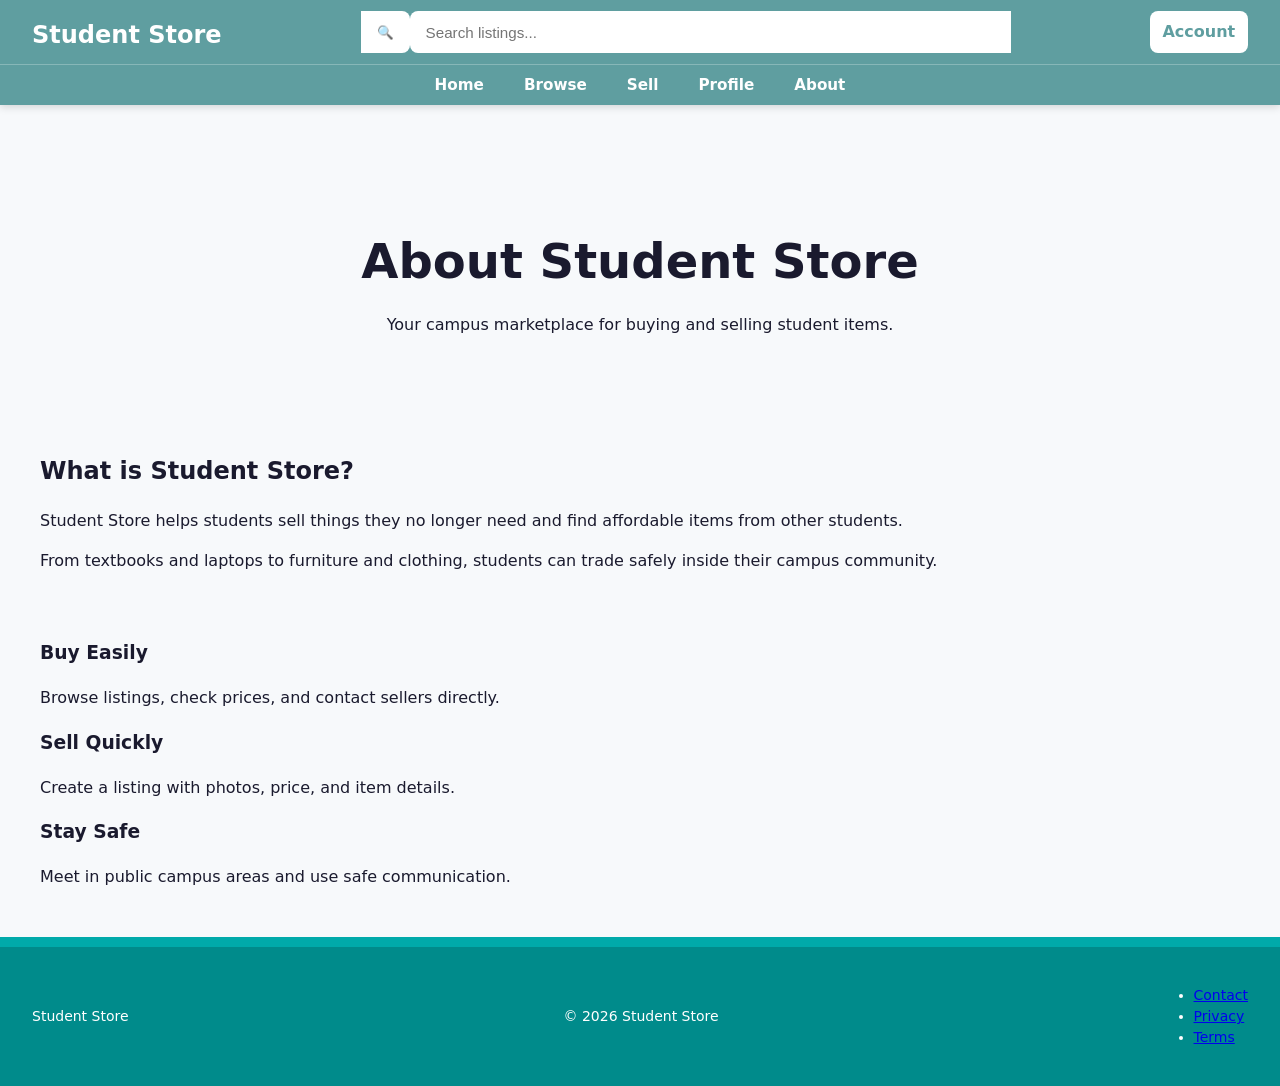
==== about/index.html @ 347599ef "Add browse and item pages with populate script and styles" ====
<!DOCTYPE html>
<html lang="en">


<head>


<meta charset="UTF-8">


<meta name="viewport" content="width=device-width, initial-scale=1.0">



<title>Student Store | About</title>




<link rel="stylesheet" href="../styles/homepage.css">
<link rel="stylesheet" href="../styles/header.css">
<link rel="stylesheet" href="../styles/footer.css">



<link
href="https://fonts.googleapis.com/css2?family=Plus+Jakarta+Sans:wght@400;600;700;800&display=swap"
rel="stylesheet">


</head>





<body>





<!-- HEADER -->


<header>


<div class="header-top">


<h1 class="site-logo">

<a href="../index.html">

Student Store

</a>

</h1>






<form class="search-form">


<button>

🔍

</button>



<input

type="search"

placeholder="Search listings...">


</form>






<nav class="account-nav">


<a

class="btn--account"

href="../user-profile/index.html">


Account


</a>


</nav>



</div>







<nav class="main-nav">


<a href="../index.html">

Home

</a>



<a href="../browse/index.html">

Browse

</a>




<a href="../sell-new-item/index.html">

Sell

</a>



<a href="../user-profile/index.html">

Profile

</a>



<a href="./index.html">

About

</a>


</nav>




</header>









<main class="about-page">





<section class="landing">


<h2>

About Student Store

</h2>



<p>

Your campus marketplace for buying and selling student items.

</p>



</section>









<section class="about-card">



<h2>

What is Student Store?

</h2>



<p>

Student Store helps students sell things they no longer need
and find affordable items from other students.

</p>



<p>

From textbooks and laptops to furniture and clothing,
students can trade safely inside their campus community.

</p>



</section>










<section class="about-grid">






<div class="about-card">


<h3>

Buy Easily

</h3>


<p>

Browse listings, check prices, and contact sellers directly.

</p>


</div>








<div class="about-card">


<h3>

Sell Quickly

</h3>


<p>

Create a listing with photos, price, and item details.

</p>


</div>








<div class="about-card">


<h3>

Stay Safe

</h3>


<p>

Meet in public campus areas and use safe communication.

</p>


</div>







</section>






</main>









<footer>


<p class="footer__brand">

Student Store

</p>



<p class="footer__copyright">

© 2026 Student Store

</p>





<nav class="footer__links">


<ul>


<li>

<a href="../contact/index.html">

Contact

</a>

</li>


<li>

<a href="../privacy/index.html">

Privacy

</a>

</li>


<li>

<a href="../terms/index.html">

Terms

</a>

</li>


</ul>


</nav>



</footer>







</body>


</html>
---- styles/homepage.css ----
@import './header.css';
@import './footer.css';
@import './unified.css';
@import './itemcard.css';
@import './new-item-button.css';
@import './sell-new-item-modal.css';



/* =========================
   GLOBAL
========================= */

body {
    margin:0;
    background:#f7f9fb;
    color:#1a1a2e;
    font-size:1rem;
    line-height:1.5;
}


main {

    max-width:1200px;

    margin:auto;

    padding:2rem;

    display:flex;
    flex-direction:column;

    gap:2rem;
}



/* =========================
   HERO
========================= */


.landing {

    text-align:center;

    padding:3rem 1rem;

}


.landing h2 {

    font-size:clamp(2rem,5vw,3rem);

    font-weight:800;

    margin-bottom:1rem;

}


.landing__description {

    max-width:650px;

    margin:auto;

    color:#666;

    font-size:1.1rem;

}




/* =========================
   FEED LAYOUT
========================= */


.feed {

    display:grid;

    grid-template-columns:220px 1fr;

    gap:2rem;

    align-items:start;

}




/* =========================
   FILTER PANEL
========================= */


.filter-panel {

    background:white;

    border-radius:16px;

    padding:1.5rem;

    border:1px solid #e5e7eb;

    position:sticky;

    top:100px;

}



.filter-panel__heading {

    font-size:1.2rem;

    font-weight:800;

    margin-bottom:1.5rem;

}



/* categories */

.filter-panel__list {

    list-style:none;

    padding:0;

    margin:0;

    display:flex;

    flex-direction:column;

    gap:.8rem;

}



.filter-panel__list label {

    display:flex;

    align-items:center;

    gap:.6rem;

    cursor:pointer;

    font-weight:600;

    color:#444;

}



.filter-panel__list input {

    accent-color:cadetblue;

    width:18px;

    height:18px;

}





/* price */

.price-range {

    display:flex;

    flex-direction:column;

    gap:.7rem;

}



.price-range input {

    height:38px;

    padding:0 .8rem;

    border-radius:8px;

    border:1px solid #ddd;

}




.btn--apply-filters {

    margin-top:1rem;

    width:100%;

    height:40px;

    border:none;

    border-radius:8px;

    background:cadetblue;

    color:white;

    font-weight:700;

    cursor:pointer;

}


.btn--apply-filters:hover {

    background:#287b7b;

}





/* =========================
   ITEM GRID
========================= */


.item-grid {

    list-style:none;

    padding:0;

    margin:0;


    display:grid;

    grid-template-columns:

    repeat(auto-fill,minmax(220px,1fr));


    gap:1.5rem;

}





/* =========================
   FLOATING SELL BUTTON
========================= */


.floating-add-btn {

    position:fixed;

    right:30px;

    bottom:30px;


    width:60px;

    height:60px;


    display:flex;

    justify-content:center;

    align-items:center;


    background:cadetblue;

    color:white;

    border-radius:50%;


    font-size:2rem;

    text-decoration:none;


    box-shadow:0 10px 25px #0003;

}




/* =========================
   MOBILE
========================= */


@media(max-width:800px){


    main {

        padding:1rem;

    }


    .feed {

        grid-template-columns:1fr;

    }


    .filter-panel {

        position:static;

    }



    .filter-panel__list {

        flex-direction:column;

    }



}
---- styles/header.css ----
/* ===========================
   HEADER SHELL
=========================== */

header {

    background-color: cadetblue;
    color: white;

    position: sticky;
    top: 0;
    z-index: 100;

    box-shadow: 0 2px 8px rgba(0,0,0,.15);

}


/* ===========================
   TOP ROW
=========================== */


.header-top {

    height: 4rem;

    display: flex;
    align-items: center;

    gap: 1.5rem;

    padding: 0 2rem;

}


/* ===========================
   LOGO
=========================== */


.site-logo {

    margin: 0;

    flex-shrink: 0;

}


.site-logo a {

    color:white;

    text-decoration:none;

    font-size:1.5rem;

    font-weight:800;

}



/* ===========================
   SEARCH BAR
=========================== */


.search-form {

    display:flex;

    flex:1;

    max-width:650px;

    margin:auto;

}


.search-form input[type="search"] {

    flex:1;

    height:42px;

    padding:0 1rem;

    border:none;

    outline:none;

    font-size:.95rem;

    color:#222;

    border-radius:8px 0 0 8px;

}



.search-form button {

    height:42px;

    padding:0 1rem;

    border:none;

    cursor:pointer;

    background:white;

    color:cadetblue;

    border-radius:0 8px 8px 0;

}


.search-form button:hover {

    background:#eee;

}



/* ===========================
   ACCOUNT
=========================== */


.header-actions {

    display:flex;

    align-items:center;

}


.account-nav {

    position:relative;

}



.btn--account {

    height:42px;

    padding:0 .8rem;

    border:none;

    border-radius:8px;

    background:white;

    color:cadetblue;

    cursor:pointer;

    display:flex;

    align-items:center;

    gap:.4rem;

    text-decoration:none;

    font-weight:700;

}


.btn--account:hover {

    background:#f2f2f2;

}





/* ===========================
   MAIN NAVIGATION
=========================== */


.main-nav {

    height:2.5rem;

    display:flex;

    justify-content:center;

    align-items:center;

    gap:2.5rem;

    border-top:1px solid rgba(255,255,255,.25);

}



.main-nav a {

    color:white;

    text-decoration:none;

    font-weight:600;

    font-size:.95rem;

    transition:.2s ease;

}



.main-nav a:hover {

    color:#d9ffff;

}



/* ===========================
   ACCOUNT DROPDOWN
=========================== */


.account-dropdown {

    position:absolute;

    right:0;

    top:50px;

    width:240px;

    background:white;

    color:#222;

    border-radius:10px;

    box-shadow:0 10px 30px rgba(0,0,0,.2);

    overflow:hidden;

}


.hidden {

    display:none;

}



.dropdown-header {

    display:flex;

    gap:1rem;

    padding:1rem;

}



.avatar {

    width:40px;

    height:40px;

    border-radius:50%;

    background:#ddd;

}


.divider {

    height:1px;

    background:#eee;

}


.dropdown-item {

    display:block;

    padding:.8rem 1rem;

    color:#333;

    text-decoration:none;

}


.dropdown-item:hover {

    background:#f5f5f5;

}


.dropdown-logout {

    width:100%;

    border:none;

    background:white;

    padding:1rem;

    text-align:left;

    cursor:pointer;

    color:#c62828;

}



/* ===========================
   MOBILE
=========================== */


@media(max-width:768px){


    .header-top {

        flex-wrap:wrap;

        height:auto;

        padding:1rem;

    }


    .search-form {

        order:3;

        width:100%;

        max-width:none;

    }


    .main-nav {

        overflow-x:auto;

        justify-content:flex-start;

        padding:0 1rem;

        gap:1.5rem;

    }


    .main-nav a {

        white-space:nowrap;

    }


}
---- styles/footer.css ----
footer {
    display: flex;
    flex-wrap: wrap;
    align-items: center;
    justify-content: space-between;
    gap: 1rem 2rem;
    padding: 1.5rem 2rem;
    background-color: var(--color-primary);
    border-top: 10px solid var(--color-primary-light);
    font-size: 0.875rem;
    color: var(--color-white);
}

footer .footer-brand {
    font-size: 1.05rem;
    font-weight: 700;
    margin: 0;

    white-space: nowrap;
    flex-shrink: 0;
}

footer .footer-copyright {
    margin: 0;
    font-size: 0.8rem;
    text-align: center;
    flex: 1 1 auto;
}

footer .footer-links {
    flex-shrink: 0;
}

footer .footer-links ul {
    display: flex;
    flex-wrap: wrap;
    align-items: center;
    gap: 0.25rem 0.15rem;

    list-style: none;
    margin: 0;
}

footer .footer-links a {
    display: inline-block;
    padding: 0.25rem 0.6rem;
    font-size: 0.8rem;
    font-weight: 400;
    color: var(--color-primary-subtle);
    text-decoration: none;
}

@media (max-width: 640px) {
    footer {
        flex-direction: column;
    }

    footer .footer-copyright {
        order: 3; 
        font-size: 0.7rem;
    }

}
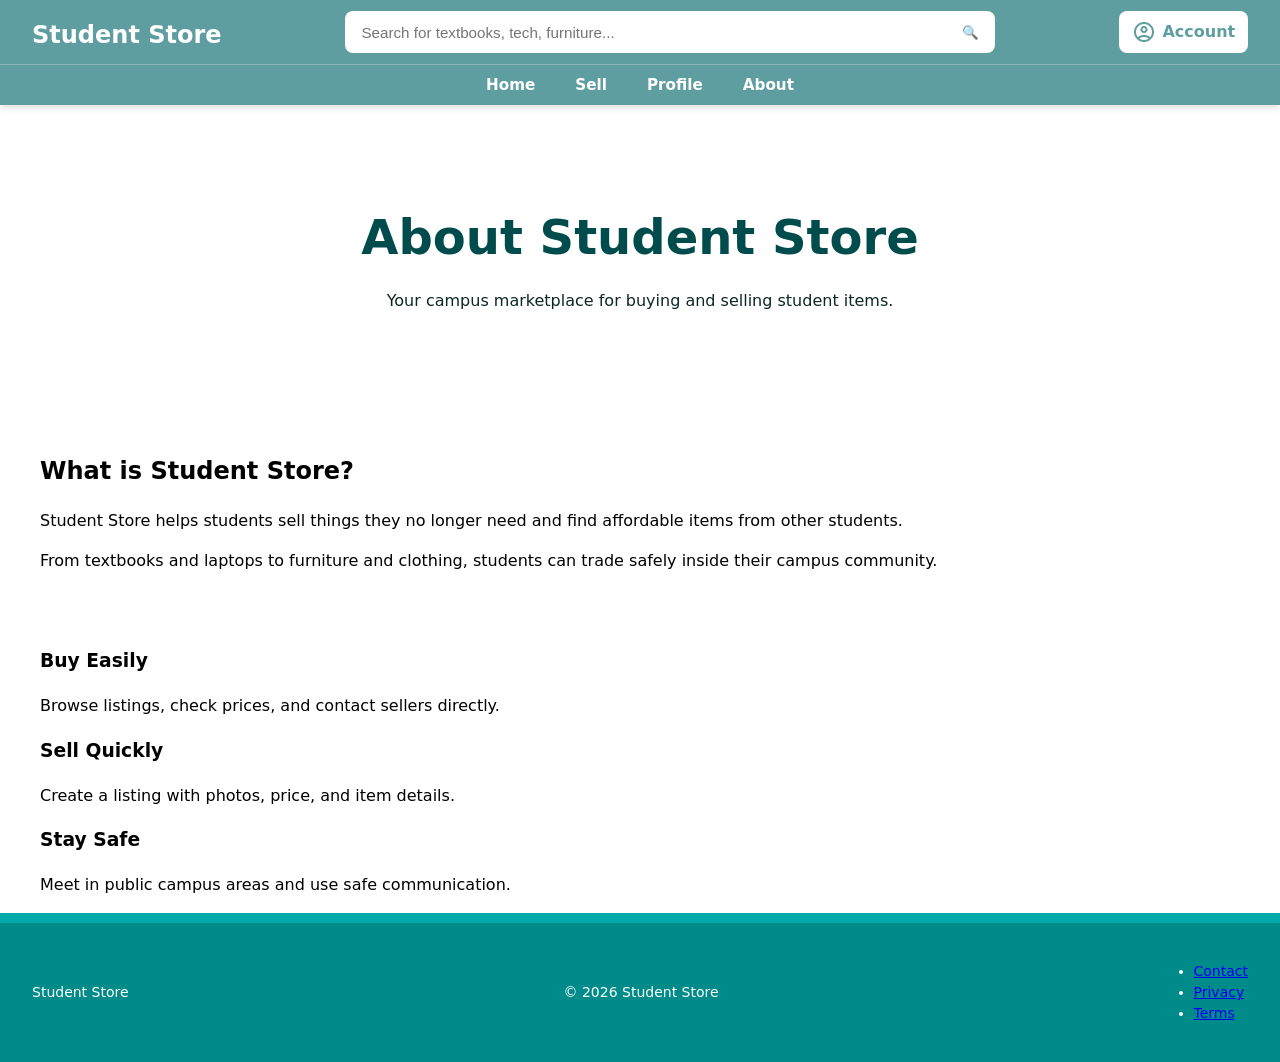
==== commit c71faa43: "Slight flxes to header" ====
--- a/about/index.html
+++ b/about/index.html
@@ -23,9 +23,15 @@
 
 
 
-<link
-href="https://fonts.googleapis.com/css2?family=Plus+Jakarta+Sans:wght@400;600;700;800&display=swap"
-rel="stylesheet">
+    <link
+        href="https://fonts.googleapis.com/css2?family=Plus+Jakarta+Sans:wght@400;600;700;800&display=swap"
+        rel="stylesheet"
+    >
+
+    <link
+        href="https://fonts.googleapis.com/css2?family=Material+Symbols+Outlined"
+        rel="stylesheet"
+    >
 
 
 </head>
@@ -41,145 +47,62 @@
 
 
 <!-- HEADER -->
-
-
-<header>
-
-
-<div class="header-top">
-
-
-<h1 class="site-logo">
-
-<a href="../index.html">
-
-Student Store
-
-</a>
-
-</h1>
-
-
-
-
-
-
-<form class="search-form">
-
-
-<button>
-
-🔍
-
-</button>
-
-
-
-<input
-
-type="search"
-
-placeholder="Search listings...">
-
-
-</form>
-
-
-
-
-
-
-<nav class="account-nav">
-
-
-<a
-
-class="btn--account"
-
-href="../user-profile/index.html">
-
-
-Account
-
-
-</a>
-
-
-</nav>
-
-
-
-</div>
-
-
-
-
-
-
-
-<nav class="main-nav">
-
-
-<a href="../index.html">
-
-Home
-
-</a>
-
-
-
-<a href="../browse/index.html">
-
-Browse
-
-</a>
-
-
-
-
-<a href="../sell-new-item/index.html">
-
-Sell
-
-</a>
-
-
-
-<a href="../user-profile/index.html">
-
-Profile
-
-</a>
-
-
-
-<a href="./index.html">
-
-About
-
-</a>
-
-
-</nav>
-
-
-
-
-</header>
-
-
-
-
-
-
+    <header>
+
+        <div class="header-top">
+
+            <h1 class="site-logo">
+                <a href="../">
+                    Student Store
+                </a>
+            </h1>
+
+            <form
+                class="search-form"
+                role="search"
+            >
+                <input
+                    id="search-input"
+                    type="search"
+                    autocomplete="off"
+                    placeholder="Search for textbooks, tech, furniture..."
+                    aria-label="Search listings"
+                >
+
+                <button
+                    type="submit"
+                    aria-label="Search"
+                >🔍</button>
+            </form>
+
+            <nav class="account-nav"
+                 aria-label="Account" >
+                <a
+                    href="../user-profile/"
+                    class="btn--account" >
+                        <span class="material-symbols-outlined">account_circle</span>
+                        Account
+                </a>
+            </nav>
+
+        </div>
+
+        <nav
+            class="main-nav"
+            aria-label="Main navigation"
+        >
+            <a href="../">Home</a>
+            <!-- <a href="../browse/index.html">Browse</a> -->
+            <a href="../sell-new-item/">Sell</a>
+            <a href="../user-profile/">Profile</a>
+            <a href="../about/">About</a>
+        </nav>
+
+    </header>
 
 
 
 <main class="about-page">
-
-
-
-
 
 <section class="landing">
 
--- a/styles/homepage.css
+++ b/styles/homepage.css
@@ -1,10 +1,11 @@
+@import './unified.css';
+
 @import './header.css';
 @import './footer.css';
-@import './unified.css';
+@import './filter.css';
 @import './itemcard.css';
 @import './new-item-button.css';
 @import './sell-new-item-modal.css';
-
 
 
 /* =========================
@@ -12,349 +13,172 @@
 ========================= */
 
 body {
-    margin:0;
-    background:#f7f9fb;
-    color:#1a1a2e;
-    font-size:1rem;
-    line-height:1.5;
+    margin: 0;
+    line-height: 1.5;
 }
 
-
 main {
-
-    max-width:1200px;
-
-    margin:auto;
-
-    padding:2rem;
-
-    display:flex;
-    flex-direction:column;
-
-    gap:2rem;
+    display: flex;
+    flex-direction: column;
+    margin: 0 auto;
+    gap: 2.5rem;
+    max-width: 1200px;
 }
-
 
 
 /* =========================
    HERO
 ========================= */
 
-
 .landing {
-
-    text-align:center;
-
-    padding:3rem 1rem;
-
+    text-align: center;
+    padding: 3.5rem 1rem 3rem;
 }
 
+.landing h2 {
+    color: var(--color-primary-darker);
+     margin-bottom: 1rem;
 
-.landing h2 {
-
-    font-size:clamp(2rem,5vw,3rem);
-
-    font-weight:800;
-
-    margin-bottom:1rem;
-
+    font-size: clamp(2rem, 5vw, 3rem);
+    font-weight: 800;
 }
 
-
-.landing__description {
-
-    max-width:650px;
-
-    margin:auto;
-
-    color:#666;
-
-    font-size:1.1rem;
-
+.landing p {
+    color: var(--color-ink);
+    max-width: 650px;
+    margin: 0 auto 2rem;
 }
-
-
-
 
 /* =========================
    FEED LAYOUT
 ========================= */
 
+.feed {
+    display: grid;
+    grid-template-columns: 14rem 1fr;
+    grid-template-rows: auto;
+    gap: 2rem;
 
-.feed {
-
-    display:grid;
-
-    grid-template-columns:220px 1fr;
-
-    gap:2rem;
-
-    align-items:start;
-
+    align-items: start;
 }
-
-
 
 
 /* =========================
    FILTER PANEL
 ========================= */
 
+.filter-panel {
+    position: sticky;
+    top: 100px;
 
-.filter-panel {
+    padding: 1.5rem;
 
-    background:white;
+    background: white;
+    border: 1px solid #e5e7eb;
+    border-radius: 16px;
+}
 
-    border-radius:16px;
+.filter-panel__heading {
+    margin-bottom: 1.5rem;
 
-    padding:1.5rem;
-
-    border:1px solid #e5e7eb;
-
-    position:sticky;
-
-    top:100px;
-
+    font-size: 1.2rem;
+    font-weight: 800;
 }
 
 
+/* Categories */
 
-.filter-panel__heading {
+.filter-panel__list {
+    display: flex;
+    flex-direction: column;
+    gap: .8rem;
 
-    font-size:1.2rem;
+    margin: 0;
+    padding: 0;
 
-    font-weight:800;
+    list-style: none;
+}
 
-    margin-bottom:1.5rem;
+.filter-panel__list label {
+    display: flex;
+    align-items: center;
+    gap: .6rem;
 
+    cursor: pointer;
+
+    color: #444;
+    font-weight: 600;
+}
+
+.filter-panel__list input {
+    width: 18px;
+    height: 18px;
+
+    accent-color: cadetblue;
 }
 
 
+/* Price */
 
-/* categories */
-
-.filter-panel__list {
-
-    list-style:none;
-
-    padding:0;
-
-    margin:0;
-
-    display:flex;
-
-    flex-direction:column;
-
-    gap:.8rem;
-
+.price-range {
+    display: flex;
+    flex-direction: column;
+    gap: .7rem;
 }
 
+.price-range input {
+    height: 38px;
+    padding: 0 .8rem;
 
-
-.filter-panel__list label {
-
-    display:flex;
-
-    align-items:center;
-
-    gap:.6rem;
-
-    cursor:pointer;
-
-    font-weight:600;
-
-    color:#444;
-
+    border: 1px solid #ddd;
+    border-radius: 8px;
 }
 
+.btn--apply-filters {
+    width: 100%;
+    height: 40px;
+    margin-top: 1rem;
 
+    border: none;
+    border-radius: 8px;
 
-.filter-panel__list input {
+    background: cadetblue;
+    color: white;
 
-    accent-color:cadetblue;
-
-    width:18px;
-
-    height:18px;
-
+    font-weight: 700;
+    cursor: pointer;
 }
 
-
-
-
-
-/* price */
-
-.price-range {
-
-    display:flex;
-
-    flex-direction:column;
-
-    gap:.7rem;
-
+.btn--apply-filters:hover {
+    background: #287b7b;
 }
-
-
-
-.price-range input {
-
-    height:38px;
-
-    padding:0 .8rem;
-
-    border-radius:8px;
-
-    border:1px solid #ddd;
-
-}
-
-
-
-
-.btn--apply-filters {
-
-    margin-top:1rem;
-
-    width:100%;
-
-    height:40px;
-
-    border:none;
-
-    border-radius:8px;
-
-    background:cadetblue;
-
-    color:white;
-
-    font-weight:700;
-
-    cursor:pointer;
-
-}
-
-
-.btn--apply-filters:hover {
-
-    background:#287b7b;
-
-}
-
-
-
 
 
 /* =========================
    ITEM GRID
 ========================= */
-
-
 .item-grid {
-
-    list-style:none;
-
-    padding:0;
-
-    margin:0;
-
-
-    display:grid;
-
-    grid-template-columns:
-
-    repeat(auto-fill,minmax(220px,1fr));
-
-
-    gap:1.5rem;
+    display: grid;
+    grid-template-columns: repeat(auto-fill, minmax(16rem, 1fr));
+    gap: 1.25rem;
+    align-items: start;
+    margin: 0;
+    padding: 0;
+    grid-column: 2;
 
 }
-
-
-
-
-
-/* =========================
-   FLOATING SELL BUTTON
-========================= */
-
-
-.floating-add-btn {
-
-    position:fixed;
-
-    right:30px;
-
-    bottom:30px;
-
-
-    width:60px;
-
-    height:60px;
-
-
-    display:flex;
-
-    justify-content:center;
-
-    align-items:center;
-
-
-    background:cadetblue;
-
-    color:white;
-
-    border-radius:50%;
-
-
-    font-size:2rem;
-
-    text-decoration:none;
-
-
-    box-shadow:0 10px 25px #0003;
-
-}
-
-
-
 
 /* =========================
    MOBILE
 ========================= */
-
-
-@media(max-width:800px){
-
-
+@media (max-width: 640px) {
     main {
-
-        padding:1rem;
-
+        padding: 1.25rem 1rem 3rem;
+        gap: 1.5rem;
     }
 
-
     .feed {
-
-        grid-template-columns:1fr;
-
+        grid-template-columns: 1fr;
+        gap: 1.25rem;
     }
-
-
-    .filter-panel {
-
-        position:static;
-
-    }
-
-
-
-    .filter-panel__list {
-
-        flex-direction:column;
-
-    }
-
-
-
 }
--- a/styles/header.css
+++ b/styles/header.css
@@ -3,16 +3,14 @@
 =========================== */
 
 header {
-
-    background-color: cadetblue;
-    color: white;
-
     position: sticky;
     top: 0;
     z-index: 100;
 
-    box-shadow: 0 2px 8px rgba(0,0,0,.15);
-
+    background-color: cadetblue;
+    color: white;
+
+    box-shadow: 0 2px 8px rgba(0, 0, 0, .15);
 }
 
 
@@ -20,18 +18,13 @@
    TOP ROW
 =========================== */
 
-
 .header-top {
+    display: flex;
+    align-items: center;
+    gap: 1.5rem;
 
     height: 4rem;
-
-    display: flex;
-    align-items: center;
-
-    gap: 1.5rem;
-
     padding: 0 2rem;
-
 }
 
 
@@ -39,363 +32,235 @@
    LOGO
 =========================== */
 
-
 .site-logo {
-
+    flex-shrink: 0;
     margin: 0;
-
-    flex-shrink: 0;
-
-}
-
+}
 
 .site-logo a {
-
-    color:white;
-
-    text-decoration:none;
-
-    font-size:1.5rem;
-
-    font-weight:800;
-
-}
-
+    color: white;
+
+    font-size: 1.5rem;
+    font-weight: 800;
+    text-decoration: none;
+}
 
 
 /* ===========================
    SEARCH BAR
 =========================== */
 
-
 .search-form {
-
-    display:flex;
-
-    flex:1;
-
-    max-width:650px;
-
-    margin:auto;
-
-}
-
+    display: flex;
+    flex: 1;
+
+    max-width: 650px;
+    margin: auto;
+}
 
 .search-form input[type="search"] {
-
-    flex:1;
-
-    height:42px;
-
-    padding:0 1rem;
-
-    border:none;
-
-    outline:none;
-
-    font-size:.95rem;
-
-    color:#222;
-
-    border-radius:8px 0 0 8px;
-
-}
-
-
+    flex: 1;
+
+    height: 42px;
+    padding: 0 1rem;
+
+    border: none;
+    border-radius: 8px 0 0 8px;
+    outline: none;
+
+    color: #222;
+    font-size: .95rem;
+}
 
 .search-form button {
-
-    height:42px;
-
-    padding:0 1rem;
-
-    border:none;
-
-    cursor:pointer;
-
-    background:white;
-
-    color:cadetblue;
-
-    border-radius:0 8px 8px 0;
-
-}
-
+    height: 42px;
+    padding: 0 1rem;
+
+    border: none;
+    border-radius: 0 8px 8px 0;
+
+    background: white;
+    color: cadetblue;
+
+    cursor: pointer;
+}
 
 .search-form button:hover {
-
-    background:#eee;
-
-}
-
+    background: #eee;
+}
 
 
 /* ===========================
    ACCOUNT
 =========================== */
 
-
 .header-actions {
-
-    display:flex;
-
-    align-items:center;
-
-}
-
+    display: flex;
+    align-items: center;
+}
 
 .account-nav {
-
-    position:relative;
-
-}
-
-
+    position: relative;
+}
 
 .btn--account {
-
-    height:42px;
-
-    padding:0 .8rem;
-
-    border:none;
-
-    border-radius:8px;
-
-    background:white;
-
-    color:cadetblue;
-
-    cursor:pointer;
-
-    display:flex;
-
-    align-items:center;
-
-    gap:.4rem;
-
-    text-decoration:none;
-
-    font-weight:700;
-
-}
-
+    display: flex;
+    align-items: center;
+    gap: .4rem;
+
+    height: 42px;
+    padding: 0 .8rem;
+
+    border: none;
+    border-radius: 8px;
+
+    background: white;
+    color: cadetblue;
+
+    font-weight: 700;
+    text-decoration: none;
+
+    cursor: pointer;
+}
 
 .btn--account:hover {
-
-    background:#f2f2f2;
-
-}
-
-
-
+    background: #f2f2f2;
+}
 
 
 /* ===========================
    MAIN NAVIGATION
 =========================== */
 
-
 .main-nav {
-
-    height:2.5rem;
-
-    display:flex;
-
-    justify-content:center;
-
-    align-items:center;
-
-    gap:2.5rem;
-
-    border-top:1px solid rgba(255,255,255,.25);
-
-}
-
-
+    display: flex;
+    justify-content: center;
+    align-items: center;
+    gap: 2.5rem;
+
+    height: 2.5rem;
+
+    border-top: 1px solid rgba(255, 255, 255, .25);
+}
 
 .main-nav a {
-
-    color:white;
-
-    text-decoration:none;
-
-    font-weight:600;
-
-    font-size:.95rem;
-
-    transition:.2s ease;
-
-}
-
-
+    color: white;
+
+    font-size: .95rem;
+    font-weight: 600;
+    text-decoration: none;
+
+    transition: .2s ease;
+}
 
 .main-nav a:hover {
-
-    color:#d9ffff;
-
-}
-
+    color: #d9ffff;
+}
 
 
 /* ===========================
    ACCOUNT DROPDOWN
 =========================== */
 
-
 .account-dropdown {
-
-    position:absolute;
-
-    right:0;
-
-    top:50px;
-
-    width:240px;
-
-    background:white;
-
-    color:#222;
-
-    border-radius:10px;
-
-    box-shadow:0 10px 30px rgba(0,0,0,.2);
-
-    overflow:hidden;
-
-}
-
+    position: absolute;
+    top: 50px;
+    right: 0;
+
+    width: 240px;
+
+    overflow: hidden;
+
+    background: white;
+    color: #222;
+
+    border-radius: 10px;
+    box-shadow: 0 10px 30px rgba(0, 0, 0, .2);
+}
 
 .hidden {
-
-    display:none;
-
-}
-
-
+    display: none;
+}
 
 .dropdown-header {
-
-    display:flex;
-
-    gap:1rem;
-
-    padding:1rem;
-
-}
-
-
+    display: flex;
+    gap: 1rem;
+
+    padding: 1rem;
+}
 
 .avatar {
-
-    width:40px;
-
-    height:40px;
-
-    border-radius:50%;
-
-    background:#ddd;
-
-}
-
+    width: 40px;
+    height: 40px;
+
+    background: #ddd;
+    border-radius: 50%;
+}
 
 .divider {
-
-    height:1px;
-
-    background:#eee;
-
-}
-
+    height: 1px;
+    background: #eee;
+}
 
 .dropdown-item {
-
-    display:block;
-
-    padding:.8rem 1rem;
-
-    color:#333;
-
-    text-decoration:none;
-
-}
-
+    display: block;
+
+    padding: .8rem 1rem;
+
+    color: #333;
+    text-decoration: none;
+}
 
 .dropdown-item:hover {
-
-    background:#f5f5f5;
-
-}
-
+    background: #f5f5f5;
+}
 
 .dropdown-logout {
-
-    width:100%;
-
-    border:none;
-
-    background:white;
-
-    padding:1rem;
-
-    text-align:left;
-
-    cursor:pointer;
-
-    color:#c62828;
-
-}
-
+    width: 100%;
+    padding: 1rem;
+
+    border: none;
+
+    background: white;
+    color: #c62828;
+
+    text-align: left;
+
+    cursor: pointer;
+}
 
 
 /* ===========================
    MOBILE
 =========================== */
 
-
-@media(max-width:768px){
-
+@media (max-width: 768px) {
 
     .header-top {
-
-        flex-wrap:wrap;
-
-        height:auto;
-
-        padding:1rem;
-
-    }
-
+        flex-wrap: wrap;
+
+        height: auto;
+        padding: 1rem;
+    }
 
     .search-form {
-
-        order:3;
-
-        width:100%;
-
-        max-width:none;
-
-    }
-
+        order: 3;
+
+        width: 100%;
+        max-width: none;
+    }
 
     .main-nav {
-
-        overflow-x:auto;
-
-        justify-content:flex-start;
-
-        padding:0 1rem;
-
-        gap:1.5rem;
-
-    }
-
+        justify-content: flex-start;
+        gap: 1.5rem;
+
+        overflow-x: auto;
+
+        padding: 0 1rem;
+    }
 
     .main-nav a {
-
-        white-space:nowrap;
-
-    }
-
+        white-space: nowrap;
+    }
 
 }
--- a/styles/footer.css
+++ b/styles/footer.css
@@ -12,15 +12,16 @@
     color: var(--color-white);
 }
 
+/* Site Name */
 footer .footer-brand {
     font-size: 1.05rem;
     font-weight: 700;
     margin: 0;
 
     white-space: nowrap;
-    flex-shrink: 0;
 }
 
+/* Copyright [year] */
 footer .footer-copyright {
     margin: 0;
     font-size: 0.8rem;
@@ -28,6 +29,7 @@
     flex: 1 1 auto;
 }
 
+/* The links to about, privacy policy, etc. */
 footer .footer-links {
     flex-shrink: 0;
 }
@@ -38,7 +40,6 @@
     align-items: center;
     gap: 0.25rem 0.15rem;
 
-    list-style: none;
     margin: 0;
 }
 
@@ -51,8 +52,10 @@
     text-decoration: none;
 }
 
+/* Have it stack on mobile */
 @media (max-width: 640px) {
     footer {
+        display: flex;
         flex-direction: column;
     }
 
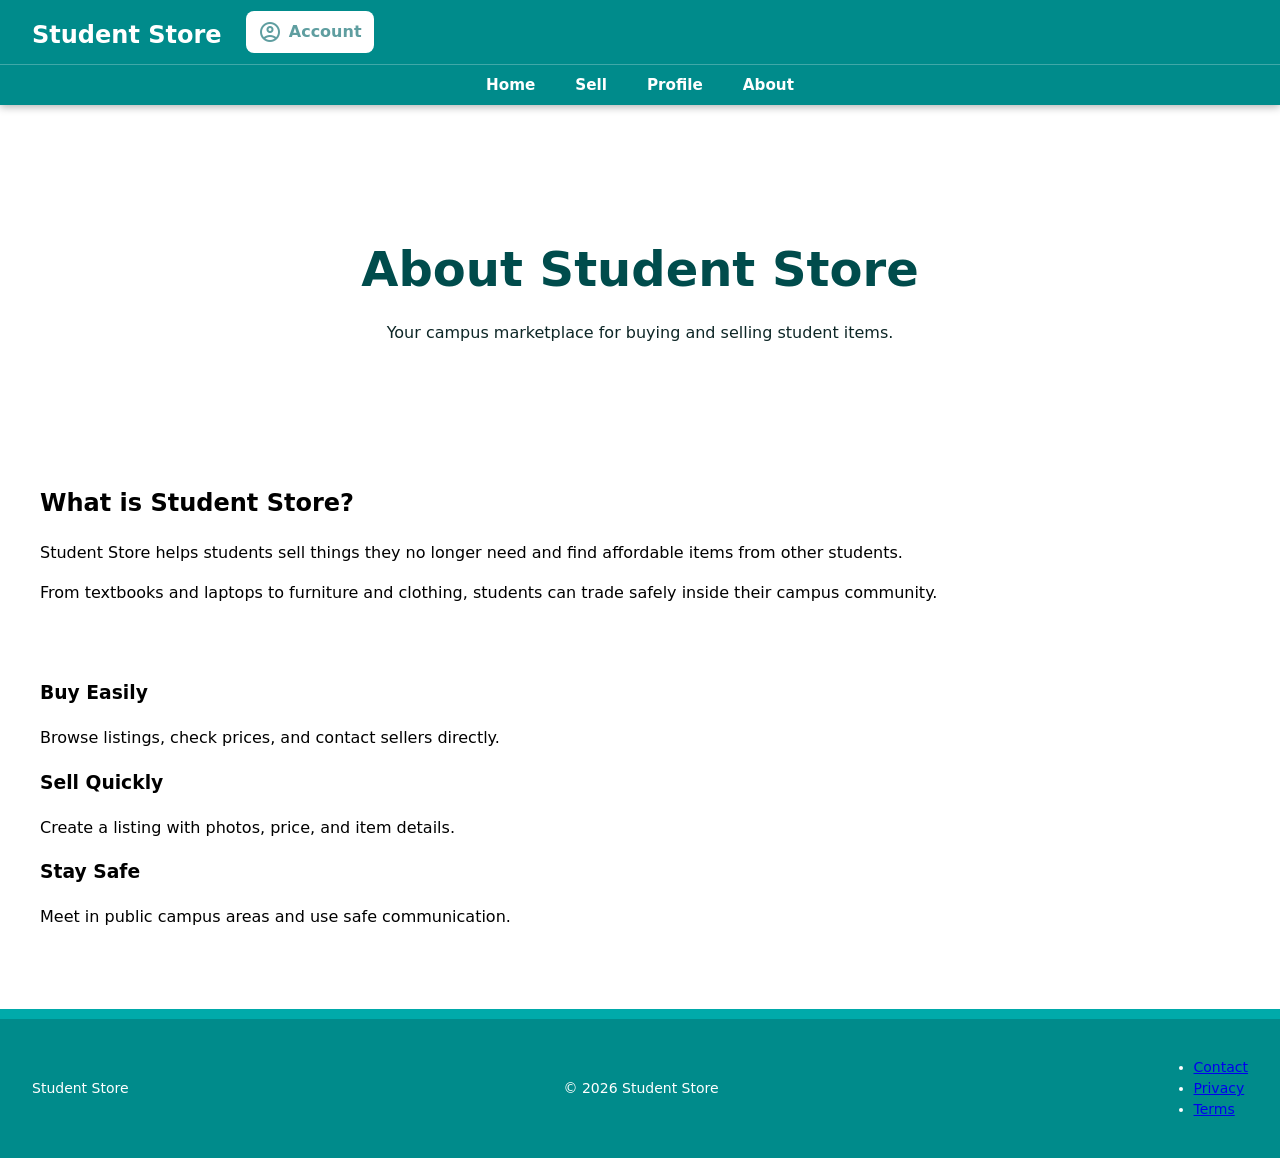
==== commit 789e3660: "New Header" ====
--- a/about/index.html
+++ b/about/index.html
@@ -32,6 +32,9 @@
         href="https://fonts.googleapis.com/css2?family=Material+Symbols+Outlined"
         rel="stylesheet"
     >
+
+        <script type="module" src="../js/mobile-menu.js" defer></script>
+
 
 
 </head>
@@ -57,28 +60,22 @@
                 </a>
             </h1>
 
-            <form
-                class="search-form"
-                role="search"
-            >
-                <input
-                    id="search-input"
-                    type="search"
-                    autocomplete="off"
-                    placeholder="Search for textbooks, tech, furniture..."
-                    aria-label="Search listings"
-                >
-
-                <button
-                    type="submit"
-                    aria-label="Search"
-                >🔍</button>
-            </form>
+            <button
+            class="hamburger-btn"
+            aria-label="Toggle navigation"
+            aria-expanded="false"
+            aria-controls="main-nav"
+        >
+            <span class="bar"></span>
+            <span class="bar"></span>
+            <span class="bar"></span>
+        </button>
 
             <nav class="account-nav"
                  aria-label="Account" >
                 <a
-                    href="../user-profile/"
+                    href="
+                    ../user-profile/"
                     class="btn--account" >
                         <span class="material-symbols-outlined">account_circle</span>
                         Account
@@ -88,6 +85,7 @@
         </div>
 
         <nav
+            id="main-nav"
             class="main-nav"
             aria-label="Main navigation"
         >
--- a/styles/homepage.css
+++ b/styles/homepage.css
@@ -8,9 +8,7 @@
 @import './sell-new-item-modal.css';
 
 
-/* =========================
-   GLOBAL
-========================= */
+/* ---- GLOBAL ---- */
 
 body {
     margin: 0;
@@ -22,13 +20,12 @@
     flex-direction: column;
     margin: 0 auto;
     gap: 2.5rem;
-    max-width: 1200px;
+    padding: 2rem 2rem 4rem;
+    max-width: 75rem;
 }
 
 
-/* =========================
-   HERO
-========================= */
+/* ---- HERO ---- */
 
 .landing {
     text-align: center;
@@ -49,128 +46,31 @@
     margin: 0 auto 2rem;
 }
 
-/* =========================
-   FEED LAYOUT
-========================= */
+/* ---- FEED LAYOUT ---- */
 
 .feed {
     display: grid;
     grid-template-columns: 14rem 1fr;
     grid-template-rows: auto;
-    gap: 2rem;
-
+    gap: 1.5rem;
     align-items: start;
 }
 
 
-/* =========================
-   FILTER PANEL
-========================= */
-
-.filter-panel {
-    position: sticky;
-    top: 100px;
-
-    padding: 1.5rem;
-
-    background: white;
-    border: 1px solid #e5e7eb;
-    border-radius: 16px;
-}
-
-.filter-panel__heading {
-    margin-bottom: 1.5rem;
-
-    font-size: 1.2rem;
-    font-weight: 800;
-}
-
-
-/* Categories */
-
-.filter-panel__list {
-    display: flex;
-    flex-direction: column;
-    gap: .8rem;
-
+/* ---- ITEM GRID ---- */
+.item-grid {
+    list-style: none;
     margin: 0;
     padding: 0;
 
-    list-style: none;
-}
-
-.filter-panel__list label {
-    display: flex;
-    align-items: center;
-    gap: .6rem;
-
-    cursor: pointer;
-
-    color: #444;
-    font-weight: 600;
-}
-
-.filter-panel__list input {
-    width: 18px;
-    height: 18px;
-
-    accent-color: cadetblue;
-}
-
-
-/* Price */
-
-.price-range {
-    display: flex;
-    flex-direction: column;
-    gap: .7rem;
-}
-
-.price-range input {
-    height: 38px;
-    padding: 0 .8rem;
-
-    border: 1px solid #ddd;
-    border-radius: 8px;
-}
-
-.btn--apply-filters {
-    width: 100%;
-    height: 40px;
-    margin-top: 1rem;
-
-    border: none;
-    border-radius: 8px;
-
-    background: cadetblue;
-    color: white;
-
-    font-weight: 700;
-    cursor: pointer;
-}
-
-.btn--apply-filters:hover {
-    background: #287b7b;
-}
-
-
-/* =========================
-   ITEM GRID
-========================= */
-.item-grid {
     display: grid;
     grid-template-columns: repeat(auto-fill, minmax(16rem, 1fr));
     gap: 1.25rem;
     align-items: start;
-    margin: 0;
-    padding: 0;
     grid-column: 2;
-
 }
 
-/* =========================
-   MOBILE
-========================= */
+/* ---- MOBILE ---- */
 @media (max-width: 640px) {
     main {
         padding: 1.25rem 1rem 3rem;
--- a/styles/header.css
+++ b/styles/header.css
@@ -1,22 +1,22 @@
-/* ===========================
+@import './unified.css';
+/*  ---- 
    HEADER SHELL
-=========================== */
+ ----  */
 
 header {
     position: sticky;
     top: 0;
     z-index: 100;
 
-    background-color: cadetblue;
-    color: white;
-
-    box-shadow: 0 2px 8px rgba(0, 0, 0, .15);
-}
-
-
-/* ===========================
-   TOP ROW
-=========================== */
+    background-color: var(--color-primary);
+    color: var(--color-white);
+
+    box-shadow: 0 2px 8px rgba(0, 0, 0, .30);
+}
+
+
+/* ---- TOP ROW
+ ----  */
 
 .header-top {
     display: flex;
@@ -28,9 +28,9 @@
 }
 
 
-/* ===========================
+/*  ---- 
    LOGO
-=========================== */
+ ----  */
 
 .site-logo {
     flex-shrink: 0;
@@ -38,7 +38,7 @@
 }
 
 .site-logo a {
-    color: white;
+    color: var(--color-white);
 
     font-size: 1.5rem;
     font-weight: 800;
@@ -46,77 +46,85 @@
 }
 
 
-/* ===========================
-   SEARCH BAR
-=========================== */
-
-.search-form {
+/* Search bar */
+header .search-form {
     display: flex;
     flex: 1;
-
-    max-width: 650px;
-    margin: auto;
-}
-
-.search-form input[type="search"] {
-    flex: 1;
+    max-width: 32rem;
+}
+
+header .search-form input {
+    flex: 1 1 auto;
+    height: 2.25rem;
+    padding: 0 0.875rem;
+
+    font-size: 0.9rem;
+    color: var(--color-ink);
+    background-color: var(--color-surface);
+    border: 2px solid transparent;
+    border-radius: 6px 0 0 6px;
+    outline: none;
+    transition: background-color 0.2s ease, border-color 0.15s ease;
+}
+
+header .search-form input:focus { 
+    border-color: var(--color-primary-dark);
+    background-color: var(--color-white);
+}
+
+header .search-form input:hover { 
+    border-color: var(--color-primary-dark);
+    background-color: var(--color-white);
+}
+
+header .search-form button {
+    height: 2.25rem;
+    padding: 0 1rem;
+    font-size: 0.9rem;
+    font-weight: 600;
+    background-color: var(--color-surface);
+    border: none;
+    border-radius: 0 6px 6px 0;
+    cursor: pointer;
+    white-space: nowrap;
+    outline: none;
+
+    transition: background-color 0.2s ease;
+}
+
+header .search-form button:hover { 
+    background-color: var(--color-primary-dark);
+}
+/* ------ */
+
+
+/*  ---- 
+   ACCOUNT
+ ----  */
+
+.header-actions {
+    display: flex;
+    align-items: center;
+}
+
+.account-nav {
+    position: relative;
+}
+
+.btn--account {
+    display: flex;
+    align-items: center;
+    gap: .4rem;
 
     height: 42px;
-    padding: 0 1rem;
+    padding: 0 .8rem;
 
     border: none;
-    border-radius: 8px 0 0 8px;
-    outline: none;
-
-    color: #222;
-    font-size: .95rem;
-}
-
-.search-form button {
-    height: 42px;
-    padding: 0 1rem;
-
-    border: none;
-    border-radius: 0 8px 8px 0;
+    border-radius: 8px;
 
     background: white;
     color: cadetblue;
 
-    cursor: pointer;
-}
-
-.search-form button:hover {
-    background: #eee;
-}
-
-
-/* ===========================
-   ACCOUNT
-=========================== */
-
-.header-actions {
-    display: flex;
-    align-items: center;
-}
-
-.account-nav {
-    position: relative;
-}
-
-.btn--account {
-    display: flex;
-    align-items: center;
-    gap: .4rem;
-
-    height: 42px;
-    padding: 0 .8rem;
-
-    border: none;
-    border-radius: 8px;
-
-    background: white;
-    color: cadetblue;
-
     font-weight: 700;
     text-decoration: none;
 
@@ -128,9 +136,9 @@
 }
 
 
-/* ===========================
+/*  ---- 
    MAIN NAVIGATION
-=========================== */
+ ----  */
 
 .main-nav {
     display: flex;
@@ -158,9 +166,9 @@
 }
 
 
-/* ===========================
+/*  ---- 
    ACCOUNT DROPDOWN
-=========================== */
+ ----  */
 
 .account-dropdown {
     position: absolute;
@@ -230,11 +238,11 @@
 }
 
 
-/* ===========================
+/*  ---- 
    MOBILE
-=========================== */
-
-@media (max-width: 768px) {
+ ----  */
+
+@media (max-width: 720px) {
 
     .header-top {
         flex-wrap: wrap;
@@ -250,17 +258,84 @@
         max-width: none;
     }
 
+     /* --- Hamburger button: visible only on mobile --- */
+    .hamburger-btn {
+        display: flex;
+        flex-direction: column;
+        justify-content: center;
+        gap: 5px;
+
+        /* Push it to the right of the logo automatically */
+        margin-left: auto;
+
+        width: 2.25rem;
+        height: 2.25rem;
+        padding: 0.25rem;
+
+        background: transparent;
+        border: none;
+        cursor: pointer;
+        flex-shrink: 0;
+    }
+
+    .bar {
+        display: block;
+        width: 100%;
+        height: 2px;
+        background-color: var(--color-white);
+        border-radius: 2px;
+        transition: transform 0.25s ease, opacity 0.2s ease;
+    }
+
+    /* Animate bars → X when menu is open */
+    .hamburger-btn[aria-expanded="true"] .bar:nth-child(1) {
+        transform: translateY(7px) rotate(45deg);
+    }
+    .hamburger-btn[aria-expanded="true"] .bar:nth-child(2) {
+        opacity: 0;
+    }
+    .hamburger-btn[aria-expanded="true"] .bar:nth-child(3) {
+        transform: translateY(-7px) rotate(-45deg);
+    }
+
+    /* --- Main nav: hidden by default, drops down when open --- */
     .main-nav {
+        height: auto;
+        display: flex;
+        flex-direction: column;
+        align-items: flex-start;
         justify-content: flex-start;
-        gap: 1.5rem;
-
-        overflow-x: auto;
-
-        padding: 0 1rem;
+        gap: 0;
+
+        max-height: 0;
+        overflow: hidden;
+        padding: 0 1.25rem;
+
+        transition: max-height 0.3s ease, padding 0.3s ease;
+    }
+
+
+     /* Open state — toggled by JS */
+    .main-nav.nav-open {
+        max-height: 300rem; /* tall enough for all links */
+        padding: 0.75rem 1.25rem;
     }
 
     .main-nav a {
-        white-space: nowrap;
-    }
-
+        padding: 0.6rem 0;
+        width: 100%;
+        border-bottom: 1px solid rgba(255, 255, 255, 0.15);
+    }
+
+    .main-nav a:last-child {
+        border-bottom: none;
+    }
+
+}
+
+/* Hide hamburger on larger screens */
+@media (min-width: 720px) {
+    .hamburger-btn {
+        display: none;
+    }
 }
